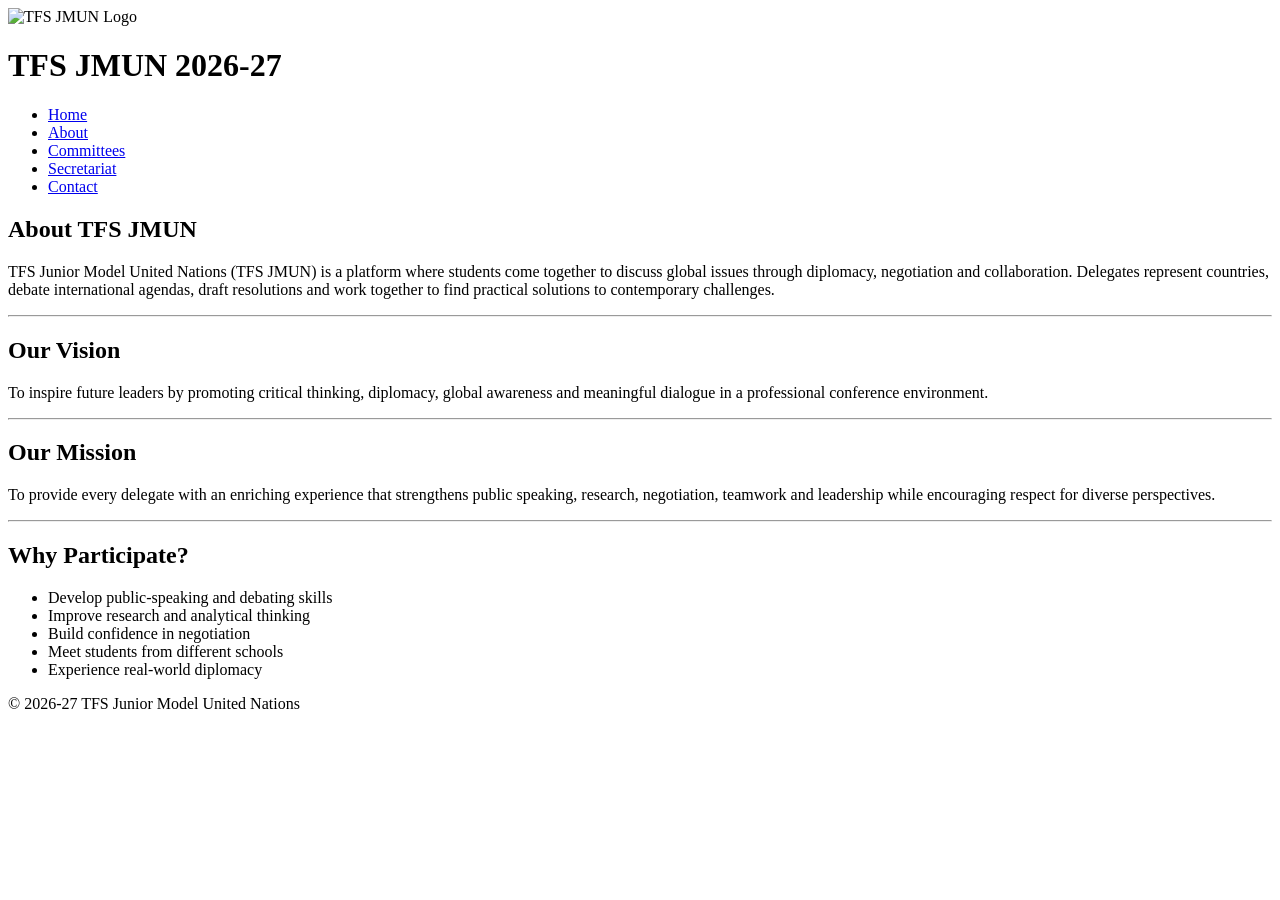
==== about.html @ f583566a "Add about.html with JMUN information" ====
<!DOCTYPE html>
<html lang="en">

<head>
    <meta charset="UTF-8">
    <meta name="viewport" content="width=device-width, initial-scale=1.0">
    <title>About | TFS JMUN 2026-27</title>
    <link rel="stylesheet" href="style.css">
</head>

<body>

<header>
    <div class="logo">
        <img src="logo.jpg" alt="TFS JMUN Logo"
             onerror="this.onerror=null; this.src='placeholder.svg';">
        <h1>TFS JMUN 2026-27</h1>
    </div>

    <nav>
        <ul>
            <li><a href="index.html">Home</a></li>
            <li><a href="about.html">About</a></li>
            <li><a href="committees.html">Committees</a></li>
            <li><a href="secretariat.html">Secretariat</a></li>
            <li><a href="contact.html">Contact</a></li>
        </ul>
    </nav>
</header>

<main>
    <section>
        <h1>About TFS JMUN</h1>

        <p>
            TFS Junior Model United Nations (TFS JMUN) is a platform where
            students come together to discuss global issues through diplomacy,
            negotiation and collaboration. Delegates represent countries,
            debate international agendas, draft resolutions and work together
            to find practical solutions to contemporary challenges.
        </p>
    </section>

    <hr>

    <section>
        <h2>Our Vision</h2>

        <p>
            To inspire future leaders by promoting critical thinking,
            diplomacy, global awareness and meaningful dialogue in a
            professional conference environment.
        </p>
    </section>

    <hr>

    <section>
        <h2>Our Mission</h2>

        <p>
            To provide every delegate with an enriching experience that
            strengthens public speaking, research, negotiation, teamwork and
            leadership while encouraging respect for diverse perspectives.
        </p>
    </section>

    <hr>

    <section>
        <h2>Why Participate?</h2>

        <ul>
            <li>Develop public-speaking and debating skills</li>
            <li>Improve research and analytical thinking</li>
            <li>Build confidence in negotiation</li>
            <li>Meet students from different schools</li>
            <li>Experience real-world diplomacy</li>
        </ul>
    </section>
</main>

<footer>
    <p>© 2026-27 TFS Junior Model United Nations</p>
</footer>

</body>
</html>
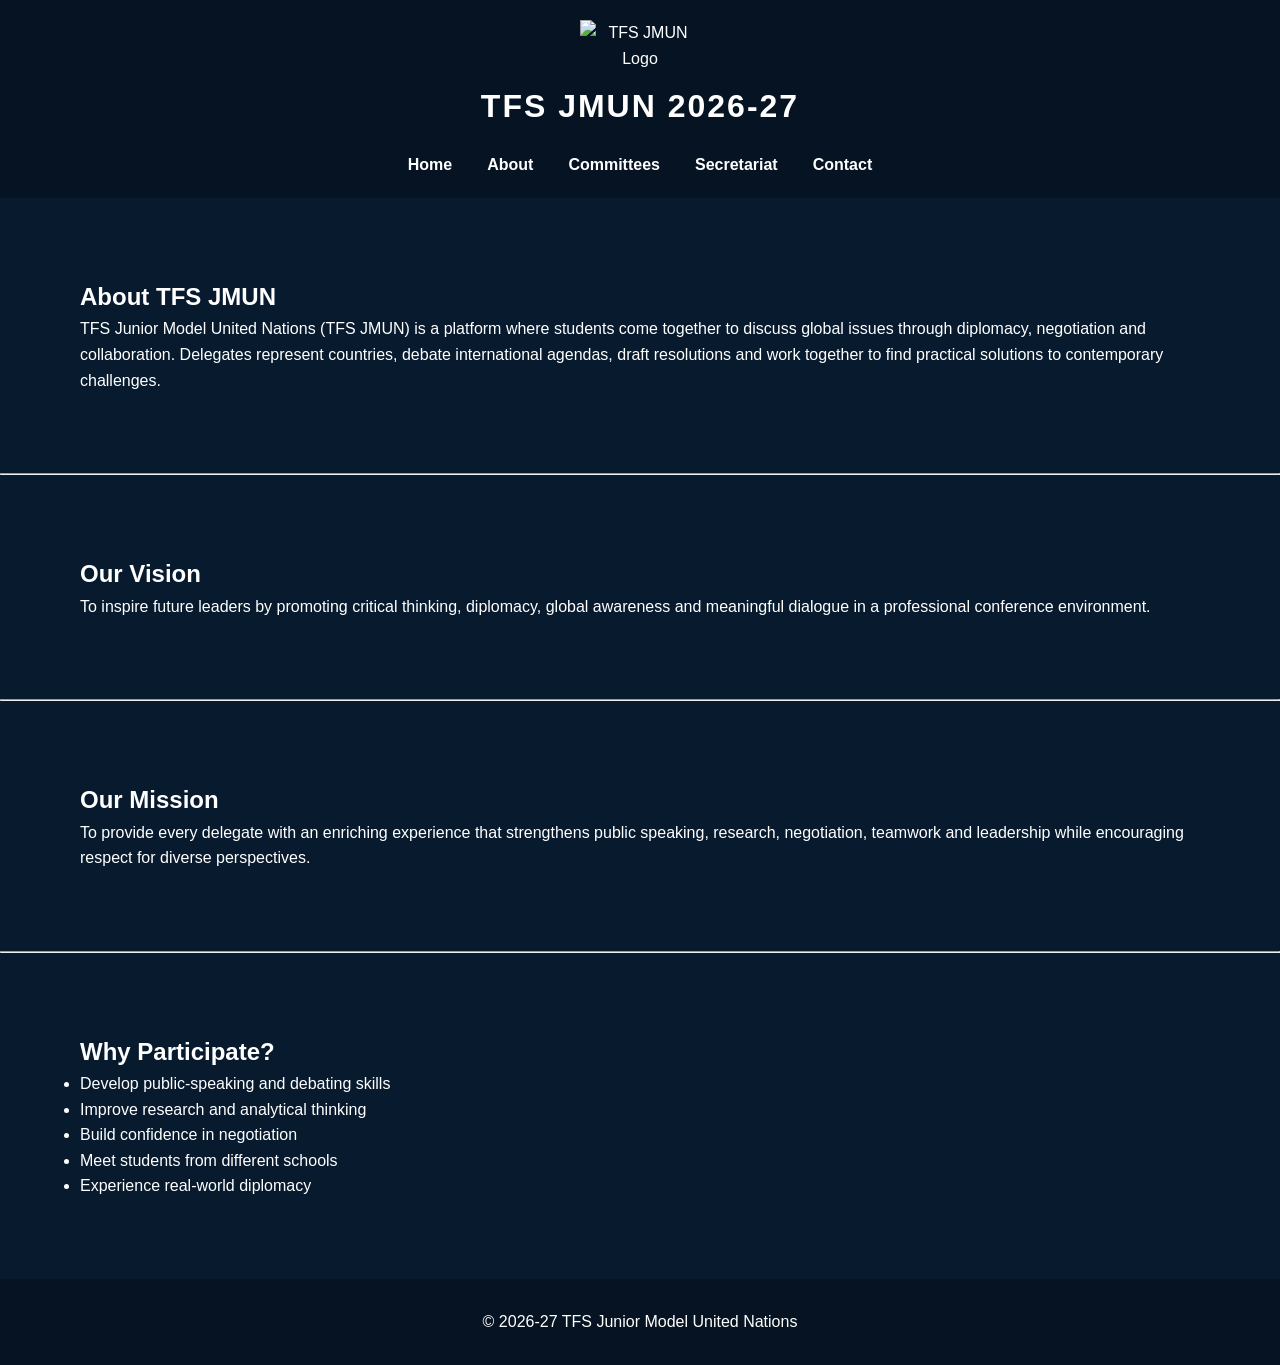
==== commit 3379a5ec: "Update about.html" ====
--- a/about.html
+++ b/about.html
@@ -5,7 +5,7 @@
     <meta charset="UTF-8">
     <meta name="viewport" content="width=device-width, initial-scale=1.0">
     <title>About | TFS JMUN 2026-27</title>
-    <link rel="stylesheet" href="style.css">
+    <link rel="stylesheet" href="css/style.css">
 </head>
 
 <body>
--- a/css/style.css
+++ b/css/style.css
@@ -0,0 +1,229 @@
+*{
+    margin:0;
+    padding:0;
+    box-sizing:border-box;
+}
+
+/* Body */
+
+body{
+    background-color:#071A2E;
+    color:white;
+    font-family:Arial, sans-serif;
+    line-height:1.6;
+}
+
+/* Header */
+
+header{
+    background:#061322;
+    text-align:center;
+    padding:20px 0;
+}
+
+/* Logo */
+
+.logo img{
+    width:120px;
+    height:auto;
+    display:block;
+    margin:auto;
+
+    animation:float 4s ease-in-out infinite,
+              fadeIn 1.5s;
+
+    transition:0.4s;
+}
+
+/* Logo Hover */
+
+.logo img:hover{
+
+    transform:scale(1.08);
+
+    filter:drop-shadow(0 0 20px #D4AF37);
+
+}
+
+/* Conference Title */
+
+.logo h1{
+    margin-top:10px;
+    font-size:32px;
+    letter-spacing:2px;
+    color:white;
+}
+
+/* Navigation */
+
+nav{
+    margin-top:20px;
+}
+
+nav ul{
+
+    list-style:none;
+
+    display:flex;
+
+    justify-content:center;
+
+    gap:35px;
+
+}
+
+nav ul li a{
+
+    color:white;
+
+    text-decoration:none;
+
+    font-weight:bold;
+
+    transition:0.3s;
+
+}
+
+nav ul li a:hover{
+
+    color:#D4AF37;
+
+}
+
+/* Hero Section */
+
+.hero{
+
+    height:100vh;
+
+    display:flex;
+
+    flex-direction:column;
+
+    justify-content:center;
+
+    align-items:center;
+
+    text-align:center;
+
+    padding:20px;
+
+}
+
+.hero h1{
+
+    font-size:70px;
+
+}
+
+.hero h2{
+
+    font-size:30px;
+
+    margin-top:15px;
+
+}
+
+.hero p{
+
+    font-size:20px;
+
+    margin-top:20px;
+
+    max-width:700px;
+
+}
+
+/* Register Button */
+
+.hero a{
+
+    margin-top:40px;
+
+    padding:15px 40px;
+
+    background:#D4AF37;
+
+    color:black;
+
+    text-decoration:none;
+
+    font-weight:bold;
+
+    border-radius:40px;
+
+    transition:0.4s;
+
+}
+
+.hero a:hover{
+
+    background:white;
+
+    transform:scale(1.05);
+
+}
+
+/* Sections */
+
+section{
+
+    padding:80px;
+
+}
+
+/* Footer */
+
+footer{
+
+    background:#061322;
+
+    text-align:center;
+
+    padding:30px;
+
+}
+
+/* ===========================
+   Animations
+   =========================== */
+
+/* Floating Logo */
+
+@keyframes float{
+
+    0%{
+        transform:translateY(0px);
+    }
+
+    50%{
+        transform:translateY(-10px);
+    }
+
+    100%{
+        transform:translateY(0px);
+    }
+
+}
+
+/* Fade In */
+
+@keyframes fadeIn{
+
+    from{
+
+        opacity:0;
+
+        transform:translateY(-30px);
+
+    }
+
+    to{
+
+        opacity:1;
+
+        transform:translateY(0);
+
+    }
+
+}
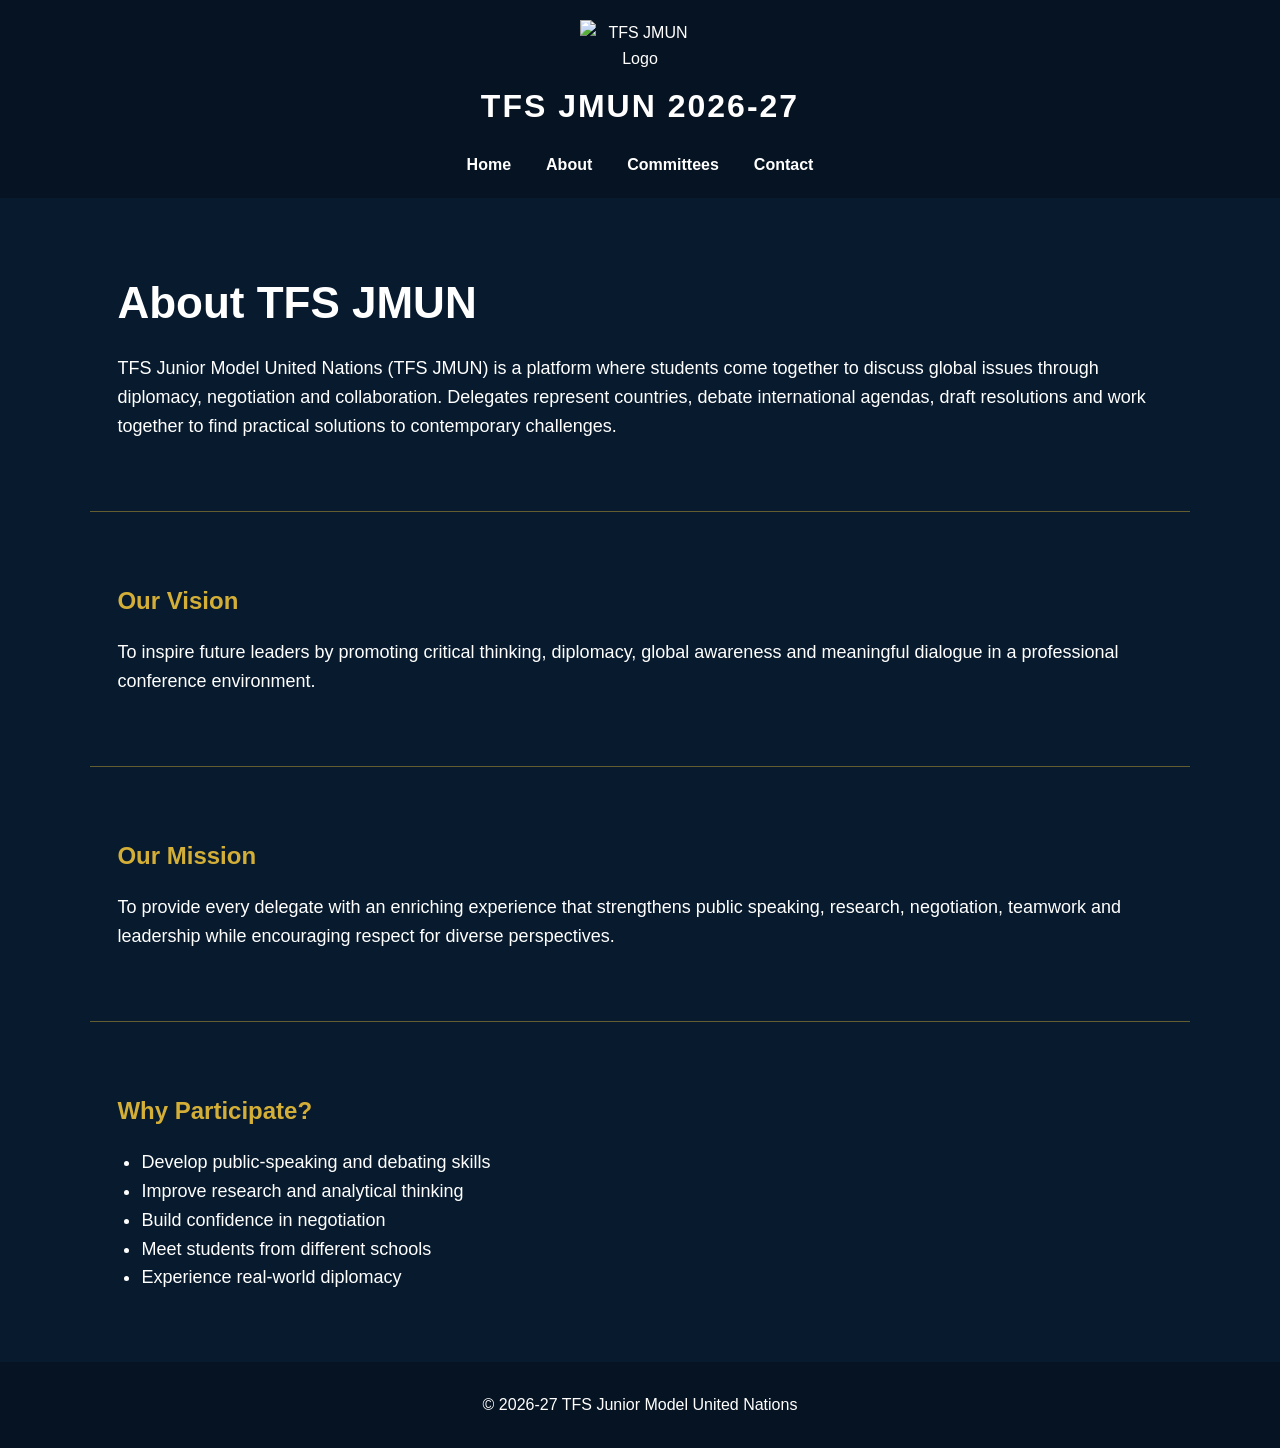
==== commit e9db58a9: "Update about.html" ====
--- a/about.html
+++ b/about.html
@@ -1,3 +1,4 @@
+
 <!DOCTYPE html>
 <html lang="en">
 
@@ -22,7 +23,6 @@
             <li><a href="index.html">Home</a></li>
             <li><a href="about.html">About</a></li>
             <li><a href="committees.html">Committees</a></li>
-            <li><a href="secretariat.html">Secretariat</a></li>
             <li><a href="contact.html">Contact</a></li>
         </ul>
     </nav>
--- a/css/style.css
+++ b/css/style.css
@@ -1,229 +1,184 @@
-*{
-    margin:0;
-    padding:0;
-    box-sizing:border-box;
+* {
+    margin: 0;
+    padding: 0;
+    box-sizing: border-box;
 }
 
-/* Body */
-
-body{
-    background-color:#071A2E;
-    color:white;
-    font-family:Arial, sans-serif;
-    line-height:1.6;
+body {
+    background-color: #071A2E;
+    color: white;
+    font-family: Arial, sans-serif;
+    line-height: 1.6;
 }
 
-/* Header */
-
-header{
-    background:#061322;
-    text-align:center;
-    padding:20px 0;
+header {
+    background: #061322;
+    text-align: center;
+    padding: 20px 0;
 }
 
-/* Logo */
-
-.logo img{
-    width:120px;
-    height:auto;
-    display:block;
-    margin:auto;
-
-    animation:float 4s ease-in-out infinite,
-              fadeIn 1.5s;
-
-    transition:0.4s;
+.logo img {
+    width: 120px;
+    height: auto;
+    display: block;
+    margin: auto;
+    animation: float 4s ease-in-out infinite, fadeIn 1.5s;
+    transition: 0.4s;
 }
 
-/* Logo Hover */
-
-.logo img:hover{
-
-    transform:scale(1.08);
-
-    filter:drop-shadow(0 0 20px #D4AF37);
-
+.logo img:hover {
+    transform: scale(1.08);
+    filter: drop-shadow(0 0 20px #D4AF37);
 }
 
-/* Conference Title */
-
-.logo h1{
-    margin-top:10px;
-    font-size:32px;
-    letter-spacing:2px;
-    color:white;
+.logo h1 {
+    margin-top: 10px;
+    font-size: 32px;
+    letter-spacing: 2px;
+    color: white;
 }
 
-/* Navigation */
-
-nav{
-    margin-top:20px;
+nav {
+    margin-top: 20px;
 }
 
-nav ul{
-
-    list-style:none;
-
-    display:flex;
-
-    justify-content:center;
-
-    gap:35px;
-
+nav ul {
+    list-style: none;
+    display: flex;
+    justify-content: center;
+    gap: 35px;
+    flex-wrap: wrap;
+    padding: 0 20px;
 }
 
-nav ul li a{
-
-    color:white;
-
-    text-decoration:none;
-
-    font-weight:bold;
-
-    transition:0.3s;
-
+nav ul li a {
+    color: white;
+    text-decoration: none;
+    font-weight: bold;
+    transition: 0.3s;
 }
 
-nav ul li a:hover{
-
-    color:#D4AF37;
-
+nav ul li a:hover {
+    color: #D4AF37;
 }
 
-/* Hero Section */
-
-.hero{
-
-    height:100vh;
-
-    display:flex;
-
-    flex-direction:column;
-
-    justify-content:center;
-
-    align-items:center;
-
-    text-align:center;
-
-    padding:20px;
-
+section {
+    padding: 70px 8%;
+    max-width: 1250px;
+    margin: auto;
 }
 
-.hero h1{
-
-    font-size:70px;
-
+section h1 {
+    font-size: 44px;
+    margin-bottom: 16px;
 }
 
-.hero h2{
-
-    font-size:30px;
-
-    margin-top:15px;
-
+section h2 {
+    color: #D4AF37;
+    margin-bottom: 18px;
 }
 
-.hero p{
-
-    font-size:20px;
-
-    margin-top:20px;
-
-    max-width:700px;
-
+section h3 {
+    margin-top: 24px;
+    margin-bottom: 8px;
 }
 
-/* Register Button */
-
-.hero a{
-
-    margin-top:40px;
-
-    padding:15px 40px;
-
-    background:#D4AF37;
-
-    color:black;
-
-    text-decoration:none;
-
-    font-weight:bold;
-
-    border-radius:40px;
-
-    transition:0.4s;
-
+section p,
+section li {
+    font-size: 18px;
 }
 
-.hero a:hover{
-
-    background:white;
-
-    transform:scale(1.05);
-
+section ul {
+    margin-left: 24px;
 }
 
-/* Sections */
-
-section{
-
-    padding:80px;
-
+section a {
+    color: #D4AF37;
 }
 
-/* Footer */
-
-footer{
-
-    background:#061322;
-
-    text-align:center;
-
-    padding:30px;
-
+hr {
+    border: 0;
+    border-top: 1px solid rgba(212, 175, 55, 0.45);
+    max-width: 1100px;
+    margin: auto;
 }
 
-/* ===========================
-   Animations
-   =========================== */
+table {
+    border-collapse: collapse;
+}
 
-/* Floating Logo */
+td {
+    vertical-align: top;
+}
 
-@keyframes float{
+td img,
+section > img {
+    max-width: 100%;
+    border-radius: 12px;
+    border: 2px solid rgba(212, 175, 55, 0.55);
+    margin: 22px 0 12px;
+}
 
-    0%{
-        transform:translateY(0px);
+iframe {
+    border: 2px solid rgba(212, 175, 55, 0.45);
+    border-radius: 10px;
+    margin-top: 12px;
+    background: white;
+}
+
+footer {
+    background: #061322;
+    text-align: center;
+    padding: 30px;
+}
+
+@keyframes float {
+    0% { transform: translateY(0); }
+    50% { transform: translateY(-10px); }
+    100% { transform: translateY(0); }
+}
+
+@keyframes fadeIn {
+    from {
+        opacity: 0;
+        transform: translateY(-30px);
+    }
+    to {
+        opacity: 1;
+        transform: translateY(0);
+    }
+}
+
+@media screen and (max-width: 760px) {
+    .logo h1 {
+        font-size: 25px;
     }
 
-    50%{
-        transform:translateY(-10px);
+    nav ul {
+        gap: 15px;
     }
 
-    100%{
-        transform:translateY(0px);
+    section {
+        padding: 45px 22px;
     }
 
-}
-
-/* Fade In */
-
-@keyframes fadeIn{
-
-    from{
-
-        opacity:0;
-
-        transform:translateY(-30px);
-
+    section h1 {
+        font-size: 34px;
     }
 
-    to{
-
-        opacity:1;
-
-        transform:translateY(0);
-
+    table,
+    tbody,
+    tr,
+    td {
+        display: block;
+        width: 100% !important;
     }
 
+    td {
+        padding: 18px 0 !important;
+    }
+
+    iframe {
+        height: 380px;
+    }
 }
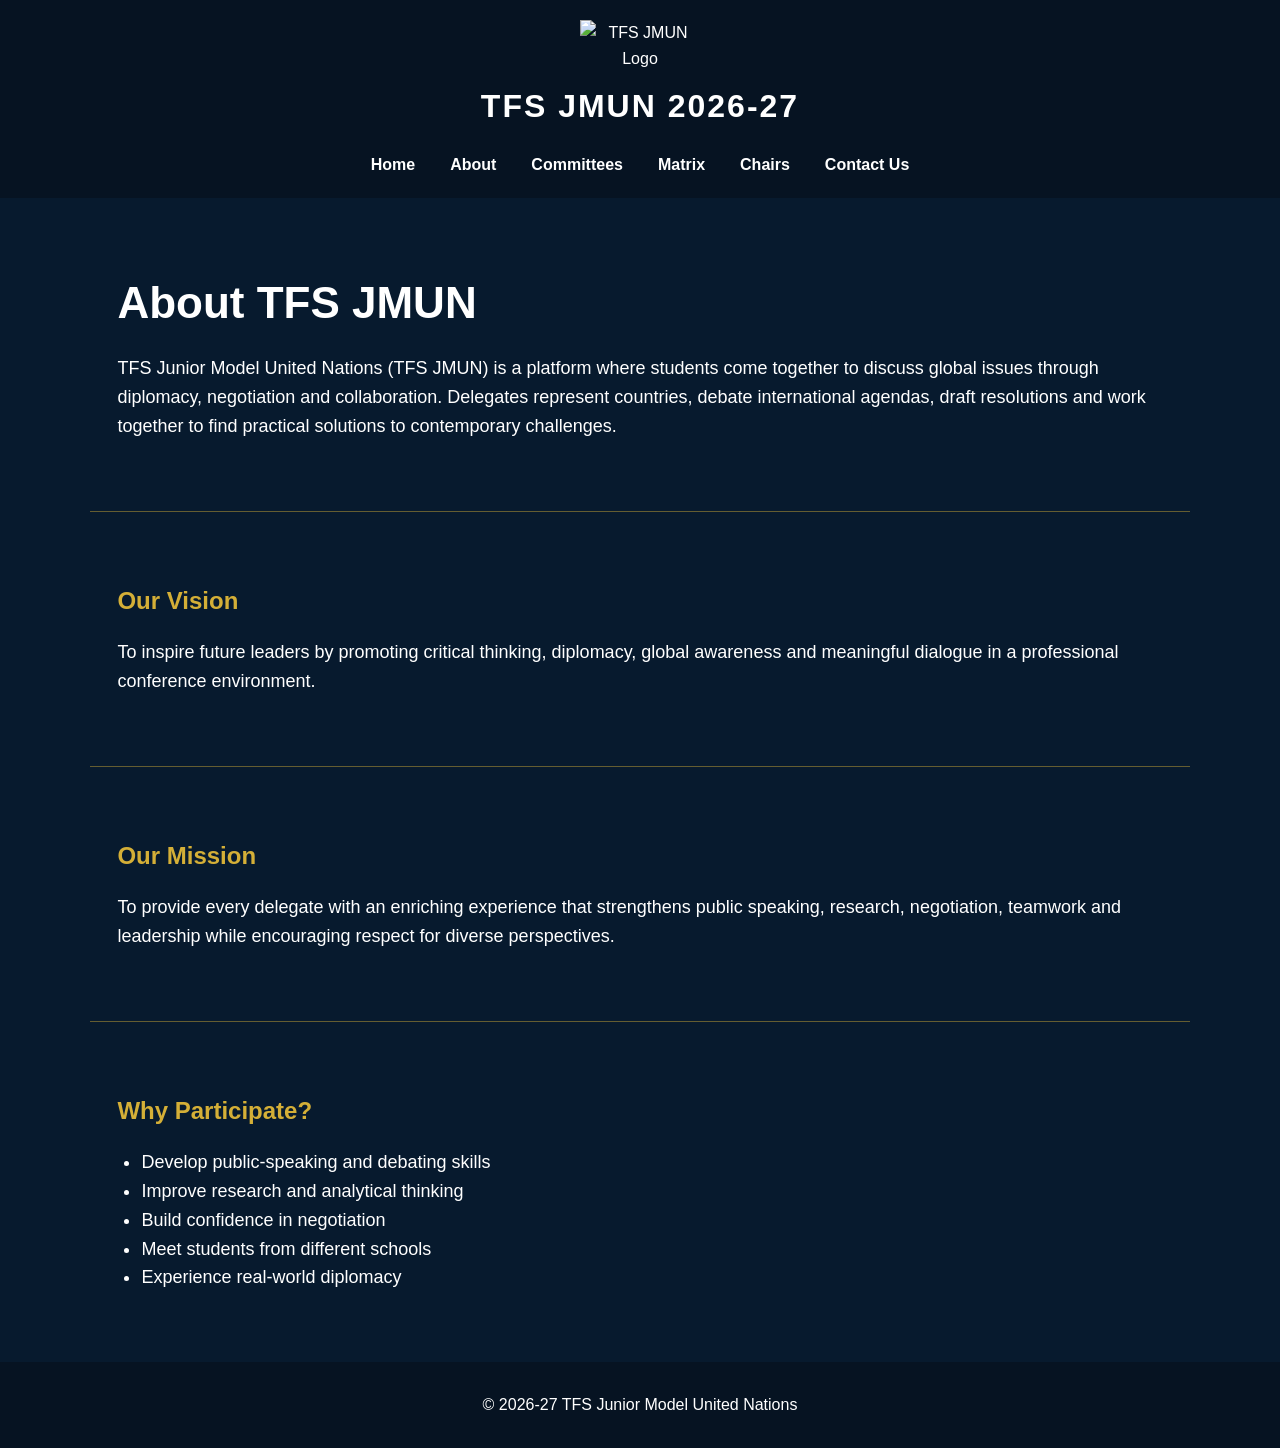
==== commit d57b7dec: "Update navigation links in about.html" ====
--- a/about.html
+++ b/about.html
@@ -20,10 +20,13 @@
 
     <nav>
         <ul>
-            <li><a href="index.html">Home</a></li>
-            <li><a href="about.html">About</a></li>
-            <li><a href="committees.html">Committees</a></li>
-            <li><a href="contact.html">Contact</a></li>
+                <li><a href="index.html">Home</a></li>
+                <li><a href="about.html">About</a></li>
+                <li><a href="committees.html">Committees</a></li>
+                <li><a href="matrix.html">Matrix</a></li>
+                <li><a href="chairs.html">Chairs</a></li>
+                <li><a href="contact.html">Contact Us</a></li>
+
         </ul>
     </nav>
 </header>
